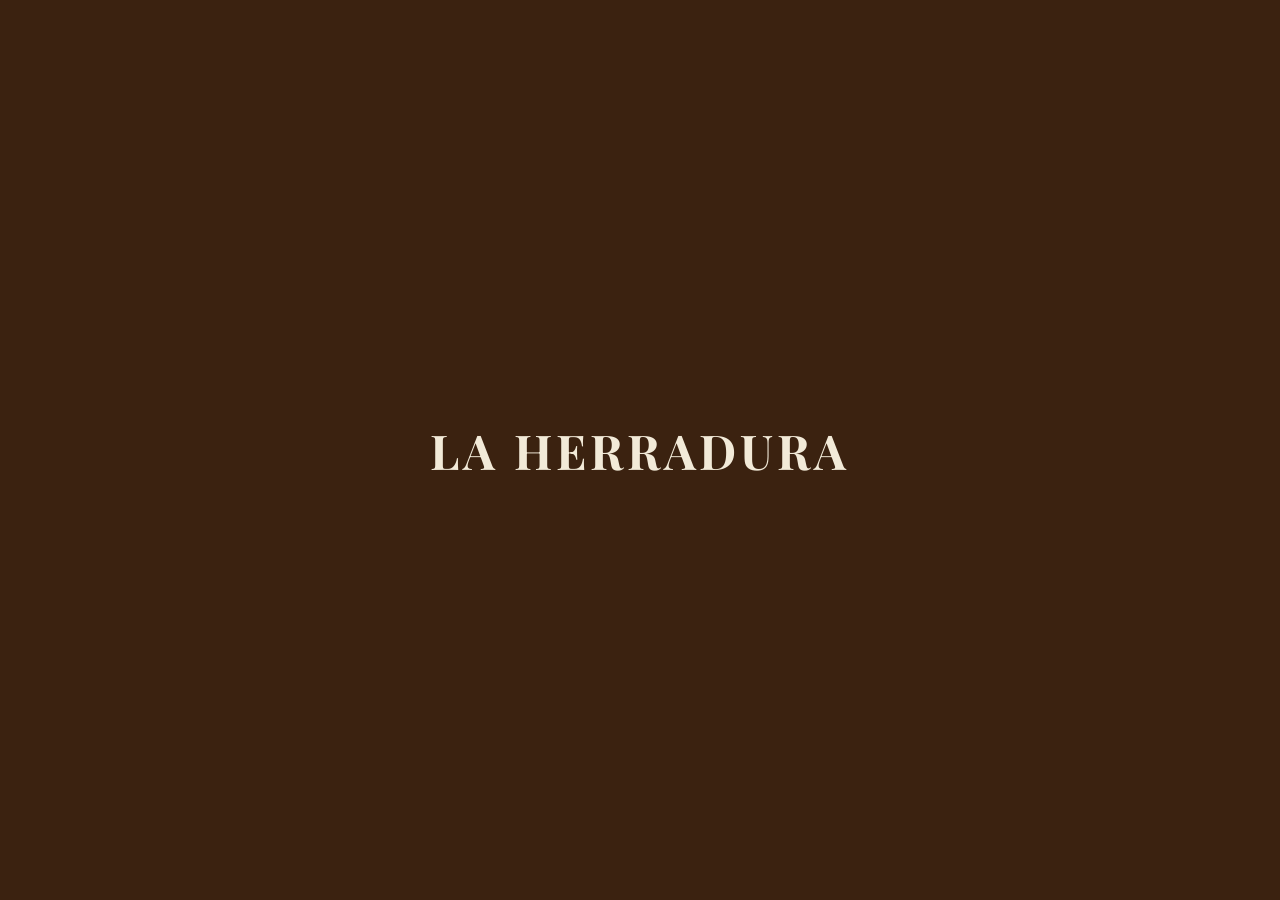
==== index.html @ 958ff257 "Update index.html" ====
<!DOCTYPE html>
<html lang="es">
<head>
    <meta charset="UTF-8">
    <meta name="viewport" content="width=device-width, initial-scale=1.0">
    <title>Maderera La Herradura</title>
    
    <!-- IMPORTACIÓN DE PLAYFAIR DISPLAY -->
    <link rel="preconnect" href="https://fonts.googleapis.com">
    <link rel="preconnect" href="https://fonts.gstatic.com" crossorigin>
    <link href="https://fonts.googleapis.com/css2?family=Playfair+Display:ital,wght@0,400..900;1,400..900&display=swap" rel="stylesheet">

    <style>
        /* ==========================================
           PALETA DE COLORES OFICIAL DE LA MARCA
        ========================================== */
        :root {
            --roble-oscuro: #3B2210;
            --pino-miel: #C8833A;
            --cedro-calido: #A05C2C;
            --arena-patagonica: #D9C4A0;
            --crema-madera: #F2EAD8;
            --carbon: #1C1C1B;
        }

        * {
            margin: 0;
            padding: 0;
            box-sizing: border-box;
            font-family: 'Segoe UI', system-ui, -apple-system, sans-serif;
        }

        body, html {
            width: 100%;
            height: 100%;
            overflow: hidden;
            background-color: var(--carbon);
        }

        /* ==========================================
           1. PANTALLA DE BIENVENIDA (SPLASH LOGO)
        ========================================== */
        #splash {
            position: fixed;
            top: 0;
            left: 0;
            width: 100vw;
            height: 100vh;
            background-color: var(--roble-oscuro);
            z-index: 1000;
            display: flex;
            justify-content: center;
            align-items: center;
            transition: opacity 1s ease, visibility 1s ease;
            padding: 20px;
        }

        #splash img {
            max-width: 260px;
            width: 70%;
            height: auto;
            opacity: 0;
            transform: scale(0.9);
            animation: logoEntrada 1.2s forwards ease-out;
        }

        /* RESGUARDO: Texto con Playfair Display si la foto falla */
        .logo-fallback {
            display: none;
            font-family: 'Playfair Display', serif;
            font-size: 3rem;
            font-weight: 700;
            color: var(--crema-madera);
            text-transform: uppercase;
            letter-spacing: 4px;
            text-align: center;
            opacity: 0;
            transform: scale(0.9);
            animation: logoEntrada 1.2s forwards ease-out;
        }

        @keyframes logoEntrada {
            to {
                opacity: 1;
                transform: scale(1);
            }
        }

        /* ==========================================
           2. CONTENEDOR PRINCIPAL Y PANTALLA DIVIDIDA
        ========================================== */
        .contenedor-principal {
            display: flex;
            width: 100vw;
            height: 100vh;
            position: relative;
        }

        .opcion {
            flex: 1;
            position: relative;
            display: flex;
            justify-content: center;
            align-items: center;
            text-decoration: none;
            overflow: hidden;
            transition: flex 0.5s cubic-bezier(0.25, 1, 0.5, 1);
        }

        .opcion:hover {
            flex: 1.25;
        }

        /* ==========================================
           3. ROTACIÓN Y SLIDER DE FOTOS (CROSSFADE)
        ========================================== */
        .slider-bg {
            position: absolute;
            top: 0;
            left: 0;
            width: 100%;
            height: 100%;
            z-index: 1;
        }

        .bg-slide {
            position: absolute;
            top: 0;
            left: 0;
            width: 100%;
            height: 100%;
            background-size: cover;
            background-position: center;
            opacity: 0;
            transition: opacity 1.5s ease-in-out, transform 0.8s ease;
            transform: scale(1);
        }

        .bg-slide.activa {
            opacity: 1;
        }

        .opcion:hover .bg-slide.activa {
            transform: scale(1.06);
        }

        /* Capa oscura de contraste sobre la foto */
        .overlay {
            position: absolute;
            top: 0;
            left: 0;
            width: 100%;
            height: 100%;
            background: linear-gradient(180deg, rgba(28,28,27,0.45) 0%, rgba(28,28,27,0.75) 100%);
            z-index: 2;
            transition: background 0.4s ease;
        }

        .opcion:hover .overlay {
            background: linear-gradient(180deg, rgba(28,28,27,0.3) 0%, rgba(28,28,27,0.65) 100%);
        }

        /* ==========================================
           4. CONTENIDOS Y TEXTOS
        ========================================== */
        .contenido {
            position: relative;
            z-index: 3;
            text-align: center;
            padding: 30px;
            color: var(--crema-madera);
            max-width: 480px;
        }

        .titulo {
            font-family: 'Playfair Display', serif; /* <--- AGREGÁ ESTA LÍNEA */
            font-size: 2.2rem;
            font-weight: 700;
            text-transform: uppercase;
            letter-spacing: 2px;
            margin-bottom: 12px;
            text-shadow: 0 2px 8px rgba(0,0,0,0.6);
            color: var(--crema-madera);
        }

        .subtitulo {
            font-size: 1rem;
            color: var(--arena-patagonica);
            margin-bottom: 25px;
            line-height: 1.4;
            opacity: 0.9;
            transition: transform 0.3s ease;
        }

        .boton {
            display: inline-block;
            padding: 12px 28px;
            font-size: 0.95rem;
            font-weight: 600;
            letter-spacing: 1px;
            text-transform: uppercase;
            color: var(--carbon);
            background-color: var(--pino-miel);
            border: 2px solid var(--pino-miel);
            border-radius: 4px;
            transition: all 0.3s ease;
            box-shadow: 0 4px 12px rgba(0,0,0,0.3);
        }

        .opcion:hover .boton {
            background-color: var(--crema-madera);
            border-color: var(--crema-madera);
            color: var(--roble-oscuro);
            transform: translateY(-2px);
            box-shadow: 0 6px 16px rgba(0,0,0,0.4);
        }

        /* Línea separadora vertical sutil */
        .opcion-cabanas {
            border-right: 1px solid rgba(217, 196, 160, 0.2);
        }

        /* Pie de página con ubicación */
        .footer-ubicacion {
            position: absolute;
            bottom: 20px;
            left: 50%;
            transform: translateX(-50%);
            z-index: 10;
            color: var(--arena-patagonica);
            font-size: 0.8rem;
            letter-spacing: 2px;
            text-transform: uppercase;
            background: rgba(59, 34, 16, 0.6);
            padding: 6px 16px;
            border-radius: 20px;
            backdrop-filter: blur(4px);
            border: 1px solid rgba(200, 131, 58, 0.3);
            pointer-events: none;
        }

        /* ==========================================
           5. ADAPTACIÓN PARA CELULARES (RESPONSIVE)
        ========================================== */
        @media (max-width: 768px) {
            .contenedor-principal {
                flex-direction: column;
            }

            .opcion-cabanas {
                border-right: none;
                border-bottom: 1px solid rgba(217, 196, 160, 0.2);
            }

            .opcion:hover {
                flex: 1;
            }

            .titulo {
                font-size: 1.6rem;
            }

            .subtitulo {
                font-size: 0.9rem;
                margin-bottom: 18px;
            }

            .boton {
                padding: 10px 22px;
                font-size: 0.85rem;
            }

            .logo-fallback {
                font-size: 2.2rem;
            }

            .footer-ubicacion {
                bottom: 10px;
                font-size: 0.7rem;
            }
        }
    </style>
</head>
<body>

    <!-- Pantalla de bienvenida / Splash Logo -->
    <div id="splash">
        <!-- Si la imagen falla, ejecuta onerror y muestra el texto alternativo -->
        <img id="logo-img" src="images/logo.png" alt="Maderera La Herradura Logo" onerror="mostrarFallbackLogo()">
        <span id="logo-text" class="logo-fallback">La Herradura</span>
    </div>

    <!-- Sección de Elección -->
    <div class="contenedor-principal">

        <!-- Opción 1: Cabañas -->
        <a href="Cabañas/index.html" class="opcion opcion-cabanas">
            <div class="slider-bg" id="slider-cabanas"></div>
            <div class="overlay"></div>
            <div class="contenido">
                <h2 class="titulo">Cabañas Woodframe</h2>
                <p class="subtitulo">Estructuras eficientes, diseño sustentable y materiales de primera calidad.</p>
                <span class="boton">Ver Proyectos</span>
            </div>
        </a>

        <!-- Opción 2: Maderas -->
        <a href="maderas/index.html" class="opcion opcion-maderas">
            <div class="slider-bg" id="slider-maderas"></div>
            <div class="overlay"></div>
            <div class="contenido">
                <h2 class="titulo">Venta de Maderas</h2>
                <p class="subtitulo">Tirantes, insumos, protecciones y soluciones para todos tus proyectos.</p>
                <span class="boton">Ver Catálogo</span>
            </div>
        </a>

        <!-- Leyenda local inferior -->
        <div class="footer-ubicacion">San Carlos de Bariloche • Patagonia</div>
    </div>

    <!-- ==========================================
       6. CONFIGURACIÓN DE IMÁGENES Y LÓGICA (JS)
    ========================================== -->
    <script>
        /* 
           AGREGA TUS FOTOS AQUÍ:
           Escribe las rutas de tus imágenes entre las comillas.
        */
        const fotosCabanas = [
            "images/cabana1.png",
            "images/cabana2.png",
            "images/cabana3.png"
        ];

        const fotosMaderas = [
            "images/madera1.png",
            "images/madera2.png",
            "images/madera3.png"
        ];

        // Función de resguardo si la foto del logo no carga o no existe
        function mostrarFallbackLogo() {
            const img = document.getElementById('logo-img');
            const txt = document.getElementById('logo-text');
            if (img) img.style.display = 'none';
            if (txt) txt.style.display = 'inline-block';
        }

        // Ocultar pantalla de bienvenida (Splash) a los 2 segundos
        window.addEventListener('DOMContentLoaded', () => {
            setTimeout(() => {
                const splash = document.getElementById('splash');
                splash.style.opacity = '0';
                splash.style.visibility = 'hidden';
            }, 2000);

            // Inicializar sliders de imágenes
            crearSlider('slider-cabanas', fotosCabanas);
            crearSlider('slider-maderas', fotosMaderas);
        });

        // Función encargada de cargar las fotos y hacer la transición suave
        function crearSlider(contenedorId, listaImagenes) {
            const contenedor = document.getElementById(contenedorId);
            if (!listaImagenes || listaImagenes.length === 0) return;

            listaImagenes.forEach((ruta, index) => {
                const divSlide = document.createElement('div');
                divSlide.classList.add('bg-slide');
                if (index === 0) divSlide.classList.add('activa');
                divSlide.style.backgroundImage = `url('${ruta}')`;
                contenedor.appendChild(divSlide);
            });

            if (listaImagenes.length <= 1) return;

            let indiceActual = 0;
            const slides = contenedor.querySelectorAll('.bg-slide');

            // Cambio automático de foto cada 4.5 segundos
            setInterval(() => {
                slides[indiceActual].classList.remove('activa');
                indiceActual = (indiceActual + 1) % slides.length;
                slides[indiceActual].classList.add('activa');
            }, 4500);
        }
    </script>
</body>
</html>
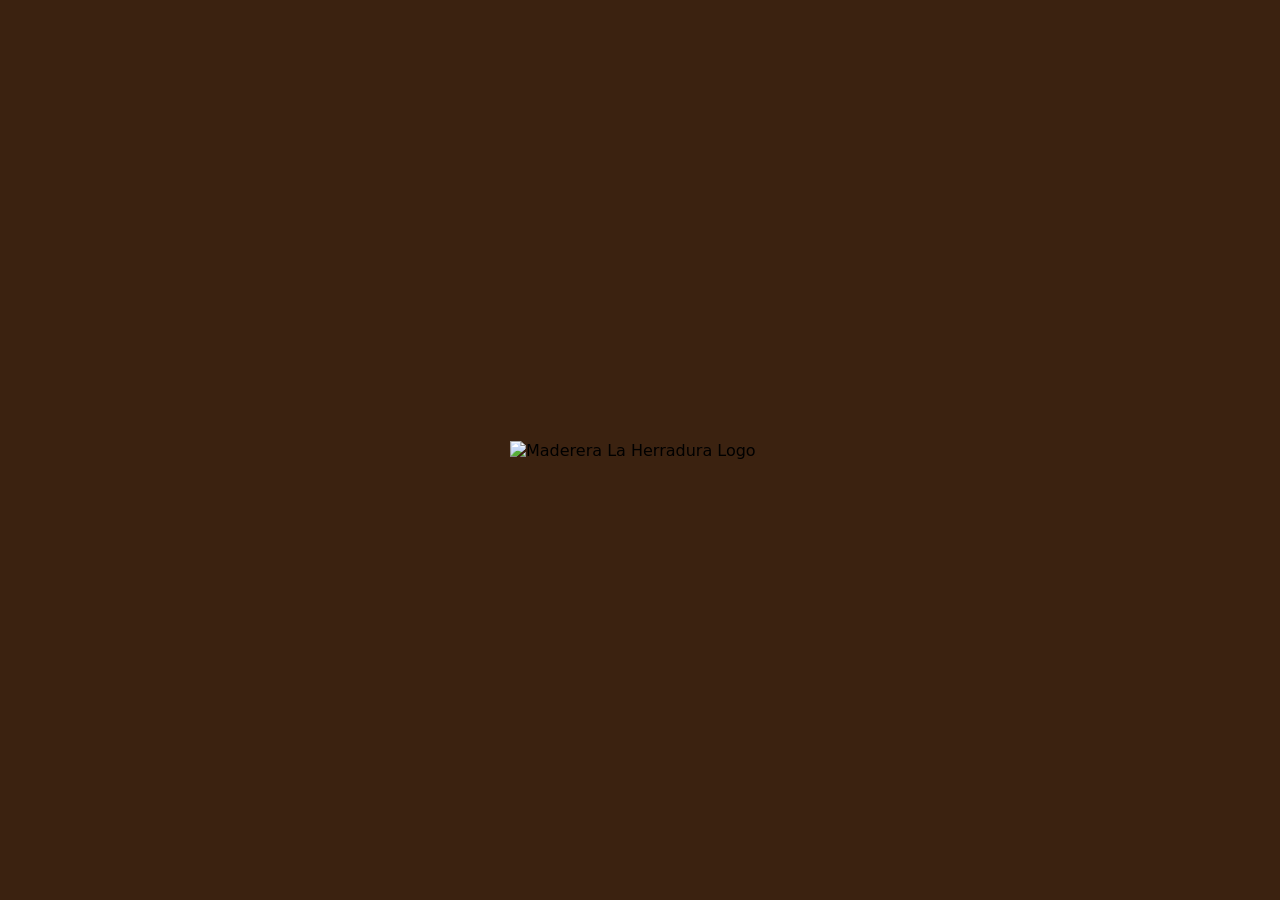
==== commit ba9588ef: "Update index.html" ====
--- a/index.html
+++ b/index.html
@@ -361,18 +361,36 @@
         });
 
         // Función encargada de cargar las fotos y hacer la transición suave
-        function crearSlider(contenedorId, listaImagenes) {
-            const contenedor = document.getElementById(contenedorId);
-            if (!listaImagenes || listaImagenes.length === 0) return;
-
-            listaImagenes.forEach((ruta, index) => {
-                const divSlide = document.createElement('div');
-                divSlide.classList.add('bg-slide');
-                if (index === 0) divSlide.classList.add('activa');
-                divSlide.style.backgroundImage = `url('${ruta}')`;
-                contenedor.appendChild(divSlide);
-            });
-
+        // Función encargada de cargar las fotos, elegir un inicio aleatorio y rotar
+function crearSlider(contenedorId, listaImagenes) {
+    const contenedor = document.getElementById(contenedorId);
+    if (!listaImagenes || listaImagenes.length === 0) return;
+
+    // 1. Selecciona un número al azar para el inicio
+    let indiceActual = Math.floor(Math.random() * listaImagenes.length);
+
+    listaImagenes.forEach((ruta, index) => {
+        const divSlide = document.createElement('div');
+        divSlide.classList.add('bg-slide');
+        
+        // 2. Activa únicamente la foto seleccionada al azar
+        if (index === indiceActual) divSlide.classList.add('activa');
+        
+        divSlide.style.backgroundImage = `url('${ruta}')`;
+        contenedor.appendChild(divSlide);
+    });
+
+    if (listaImagenes.length <= 1) return;
+
+    const slides = contenedor.querySelectorAll('.bg-slide');
+
+    // 3. Continúa la rotación desde la foto elegida al azar
+    setInterval(() => {
+        slides[indiceActual].classList.remove('activa');
+        indiceActual = (indiceActual + 1) % slides.length;
+        slides[indiceActual].classList.add('activa');
+    }, 4500);
+}
             if (listaImagenes.length <= 1) return;
 
             let indiceActual = 0;
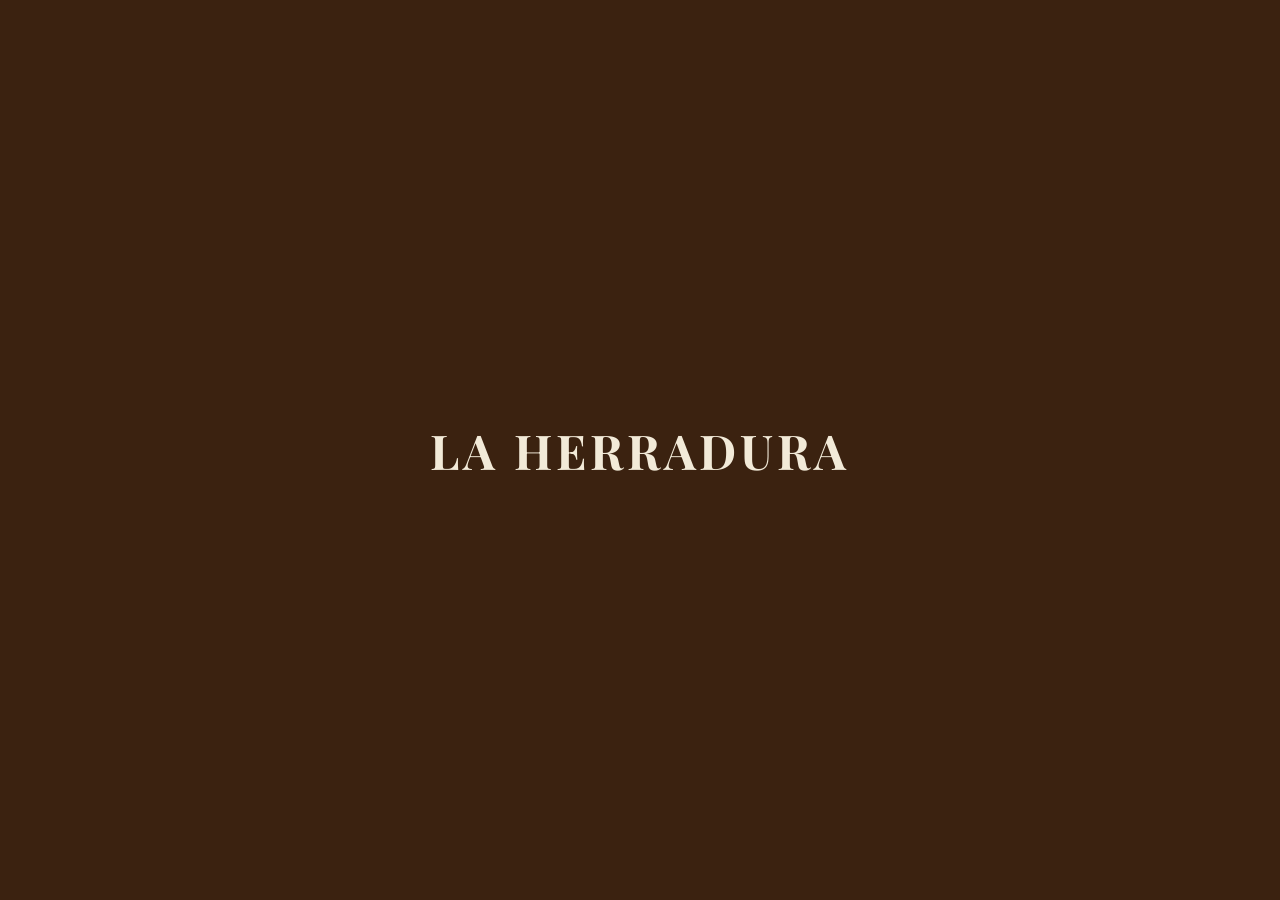
==== commit 63304f7d: "Update index.html" ====
--- a/index.html
+++ b/index.html
@@ -173,7 +173,7 @@
         }
 
         .titulo {
-            font-family: 'Playfair Display', serif; /* <--- AGREGÁ ESTA LÍNEA */
+            font-family: 'Playfair Display', serif;
             font-size: 2.2rem;
             font-weight: 700;
             text-transform: uppercase;
@@ -285,7 +285,6 @@
 
     <!-- Pantalla de bienvenida / Splash Logo -->
     <div id="splash">
-        <!-- Si la imagen falla, ejecuta onerror y muestra el texto alternativo -->
         <img id="logo-img" src="images/logo.png" alt="Maderera La Herradura Logo" onerror="mostrarFallbackLogo()">
         <span id="logo-text" class="logo-fallback">La Herradura</span>
     </div>
@@ -324,19 +323,26 @@
     ========================================== -->
     <script>
         /* 
-           AGREGA TUS FOTOS AQUÍ:
-           Escribe las rutas de tus imágenes entre las comillas.
+           RUTAS DE FOTOS DE CABAÑAS
         */
         const fotosCabanas = [
-            "images/cabana1.png",
-            "images/cabana2.png",
-            "images/cabana3.png"
+            "images/cabañasindex1.jpeg",
+            "images/cabañasindex2.jpeg",
+            "images/cabañasindex3.jpeg",
+            "images/cabañasindex4.jpeg",
+            "images/cabañasindex5.jpeg",
+            "images/cabañasindex6.jpeg",
+            "images/cabañasindex7.jpeg"
         ];
 
+        /* 
+           RUTAS DE FOTOS DE MADERAS
+           (Modifica o suma más según las vayas subiendo a GitHub)
+        */
         const fotosMaderas = [
-            "images/madera1.png",
-            "images/madera2.png",
-            "images/madera3.png"
+            "images/maderasindex1.jpeg",
+            "images/maderasindex2.jpeg",
+            "images/maderasindex3.jpeg"
         ];
 
         // Función de resguardo si la foto del logo no carga o no existe
@@ -360,43 +366,30 @@
             crearSlider('slider-maderas', fotosMaderas);
         });
 
-        // Función encargada de cargar las fotos y hacer la transición suave
         // Función encargada de cargar las fotos, elegir un inicio aleatorio y rotar
-function crearSlider(contenedorId, listaImagenes) {
-    const contenedor = document.getElementById(contenedorId);
-    if (!listaImagenes || listaImagenes.length === 0) return;
-
-    // 1. Selecciona un número al azar para el inicio
-    let indiceActual = Math.floor(Math.random() * listaImagenes.length);
-
-    listaImagenes.forEach((ruta, index) => {
-        const divSlide = document.createElement('div');
-        divSlide.classList.add('bg-slide');
-        
-        // 2. Activa únicamente la foto seleccionada al azar
-        if (index === indiceActual) divSlide.classList.add('activa');
-        
-        divSlide.style.backgroundImage = `url('${ruta}')`;
-        contenedor.appendChild(divSlide);
-    });
-
-    if (listaImagenes.length <= 1) return;
-
-    const slides = contenedor.querySelectorAll('.bg-slide');
-
-    // 3. Continúa la rotación desde la foto elegida al azar
-    setInterval(() => {
-        slides[indiceActual].classList.remove('activa');
-        indiceActual = (indiceActual + 1) % slides.length;
-        slides[indiceActual].classList.add('activa');
-    }, 4500);
-}
+        function crearSlider(contenedorId, listaImagenes) {
+            const contenedor = document.getElementById(contenedorId);
+            if (!listaImagenes || listaImagenes.length === 0) return;
+
+            // 1. Selecciona un número al azar para el inicio
+            let indiceActual = Math.floor(Math.random() * listaImagenes.length);
+
+            listaImagenes.forEach((ruta, index) => {
+                const divSlide = document.createElement('div');
+                divSlide.classList.add('bg-slide');
+                
+                // 2. Activa únicamente la foto seleccionada al azar
+                if (index === indiceActual) divSlide.classList.add('activa');
+                
+                divSlide.style.backgroundImage = `url('${ruta}')`;
+                contenedor.appendChild(divSlide);
+            });
+
             if (listaImagenes.length <= 1) return;
 
-            let indiceActual = 0;
             const slides = contenedor.querySelectorAll('.bg-slide');
 
-            // Cambio automático de foto cada 4.5 segundos
+            // 3. Continúa la rotación desde la foto elegida al azar
             setInterval(() => {
                 slides[indiceActual].classList.remove('activa');
                 indiceActual = (indiceActual + 1) % slides.length;
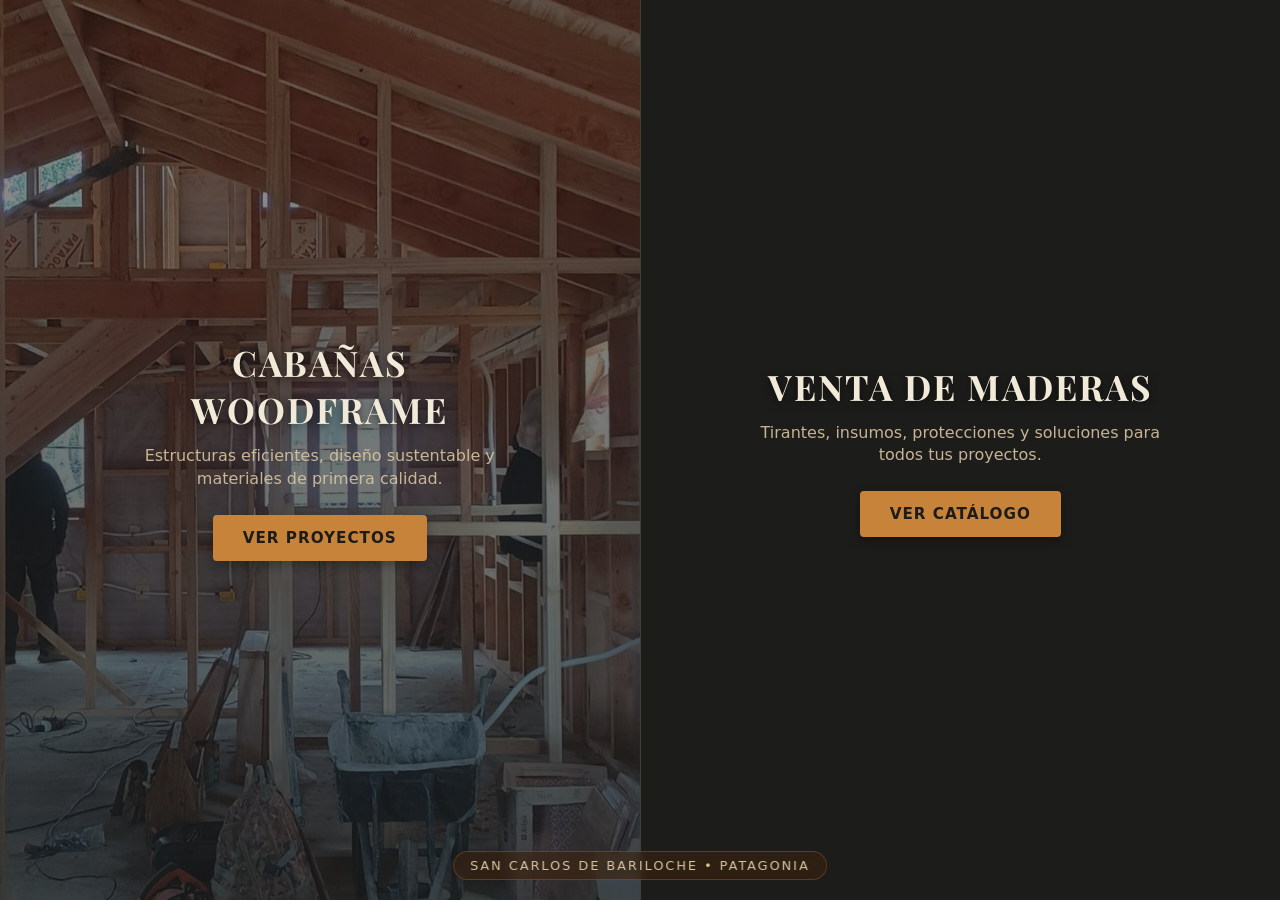
==== commit 261897a6: "Update index.html" ====
--- a/index.html
+++ b/index.html
@@ -9,6 +9,16 @@
     <link rel="preconnect" href="https://fonts.googleapis.com">
     <link rel="preconnect" href="https://fonts.gstatic.com" crossorigin>
     <link href="https://fonts.googleapis.com/css2?family=Playfair+Display:ital,wght@0,400..900;1,400..900&display=swap" rel="stylesheet">
+
+    <!-- SCRIPT DE RESPALDO PARA EL LOGO (SE EJECUTA ANTES DE CARGAR LA IMAGEN) -->
+    <script>
+        function mostrarFallbackLogo() {
+            const img = document.getElementById('logo-img');
+            const txt = document.getElementById('logo-text');
+            if (img) img.style.display = 'none';
+            if (txt) txt.style.display = 'inline-block';
+        }
+    </script>
 
     <style>
         /* ==========================================
@@ -337,7 +347,6 @@
 
         /* 
            RUTAS DE FOTOS DE MADERAS
-           (Modifica o suma más según las vayas subiendo a GitHub)
         */
         const fotosMaderas = [
             "images/maderasindex1.jpeg",
@@ -345,20 +354,14 @@
             "images/maderasindex3.jpeg"
         ];
 
-        // Función de resguardo si la foto del logo no carga o no existe
-        function mostrarFallbackLogo() {
-            const img = document.getElementById('logo-img');
-            const txt = document.getElementById('logo-text');
-            if (img) img.style.display = 'none';
-            if (txt) txt.style.display = 'inline-block';
-        }
-
         // Ocultar pantalla de bienvenida (Splash) a los 2 segundos
         window.addEventListener('DOMContentLoaded', () => {
             setTimeout(() => {
                 const splash = document.getElementById('splash');
-                splash.style.opacity = '0';
-                splash.style.visibility = 'hidden';
+                if (splash) {
+                    splash.style.opacity = '0';
+                    splash.style.visibility = 'hidden';
+                }
             }, 2000);
 
             // Inicializar sliders de imágenes
@@ -369,7 +372,7 @@
         // Función encargada de cargar las fotos, elegir un inicio aleatorio y rotar
         function crearSlider(contenedorId, listaImagenes) {
             const contenedor = document.getElementById(contenedorId);
-            if (!listaImagenes || listaImagenes.length === 0) return;
+            if (!contenedor || !listaImagenes || listaImagenes.length === 0) return;
 
             // 1. Selecciona un número al azar para el inicio
             let indiceActual = Math.floor(Math.random() * listaImagenes.length);
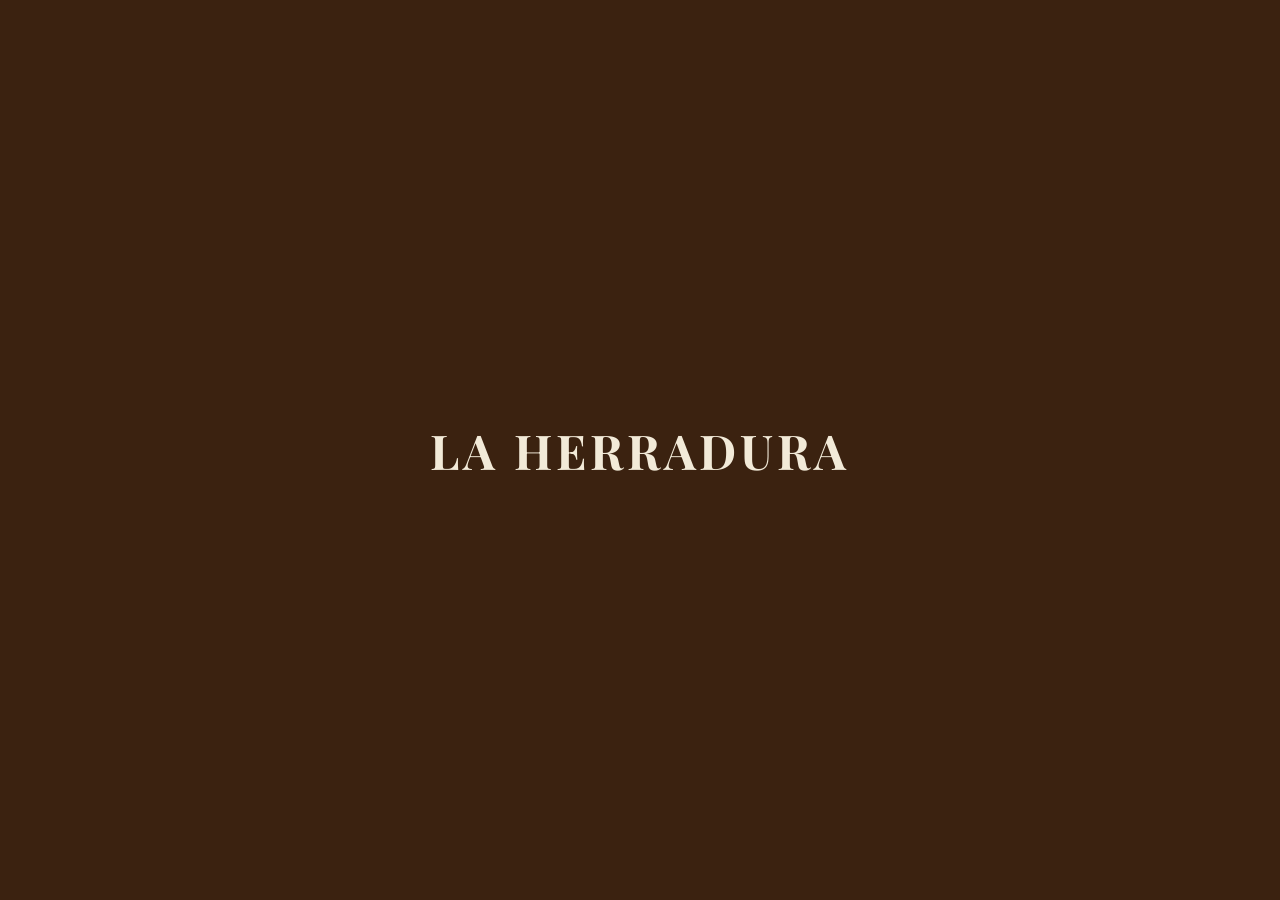
==== commit 9f7a3558: "Update index.html" ====
--- a/index.html
+++ b/index.html
@@ -332,9 +332,6 @@
        6. CONFIGURACIÓN DE IMÁGENES Y LÓGICA (JS)
     ========================================== -->
     <script>
-        /* 
-           RUTAS DE FOTOS DE CABAÑAS
-        */
         const fotosCabanas = [
             "images/cabañasindex1.jpeg",
             "images/cabañasindex2.jpeg",
@@ -345,17 +342,18 @@
             "images/cabañasindex7.jpeg"
         ];
 
-        /* 
-           RUTAS DE FOTOS DE MADERAS
-        */
         const fotosMaderas = [
             "images/maderasindex1.jpeg",
             "images/maderasindex2.jpeg",
-            "images/maderasindex3.jpeg"
+            "images/maderasindex3.jpeg",
+            "images/maderasindex4.jpeg",
+            "images/maderasindex5.jpeg",
+            "images/maderasindex6.jpeg",
+            "images/maderasindex7.jpeg",
         ];
 
-        // Ocultar pantalla de bienvenida (Splash) a los 2 segundos
         window.addEventListener('DOMContentLoaded', () => {
+            // Oculta la pantalla de bienvenida a los 2 segundos
             setTimeout(() => {
                 const splash = document.getElementById('splash');
                 if (splash) {
@@ -364,24 +362,27 @@
                 }
             }, 2000);
 
-            // Inicializar sliders de imágenes
-            crearSlider('slider-cabanas', fotosCabanas);
-            crearSlider('slider-maderas', fotosMaderas);
+            const duracionFoto = 4000; // Cada foto se mantiene 4 segundos
+            const desfase = 2000;      // Maderas espera 2 segundos antes de arrancar su ciclo
+
+            // Cabañas cambia a los 0s, 4s, 8s...
+            crearSlider('slider-cabanas', fotosCabanas, duracionFoto, 0);
+
+            // Maderas cambia a los 2s, 6s, 10s...
+            crearSlider('slider-maderas', fotosMaderas, duracionFoto, desfase);
         });
 
-        // Función encargada de cargar las fotos, elegir un inicio aleatorio y rotar
-        function crearSlider(contenedorId, listaImagenes) {
+        function crearSlider(contenedorId, listaImagenes, intervalo, tiempoEsperaInicial) {
             const contenedor = document.getElementById(contenedorId);
             if (!contenedor || !listaImagenes || listaImagenes.length === 0) return;
 
-            // 1. Selecciona un número al azar para el inicio
+            // Selección aleatoria independiente para cada lado
             let indiceActual = Math.floor(Math.random() * listaImagenes.length);
 
             listaImagenes.forEach((ruta, index) => {
                 const divSlide = document.createElement('div');
                 divSlide.classList.add('bg-slide');
                 
-                // 2. Activa únicamente la foto seleccionada al azar
                 if (index === indiceActual) divSlide.classList.add('activa');
                 
                 divSlide.style.backgroundImage = `url('${ruta}')`;
@@ -392,12 +393,14 @@
 
             const slides = contenedor.querySelectorAll('.bg-slide');
 
-            // 3. Continúa la rotación desde la foto elegida al azar
-            setInterval(() => {
-                slides[indiceActual].classList.remove('activa');
-                indiceActual = (indiceActual + 1) % slides.length;
-                slides[indiceActual].classList.add('activa');
-            }, 4500);
+            // Aplica el desfase inicial antes de arrancar el ciclo continuo
+            setTimeout(() => {
+                setInterval(() => {
+                    slides[indiceActual].classList.remove('activa');
+                    indiceActual = (indiceActual + 1) % slides.length;
+                    slides[indiceActual].classList.add('activa');
+                }, intervalo);
+            }, tiempoEsperaInicial);
         }
     </script>
 </body>
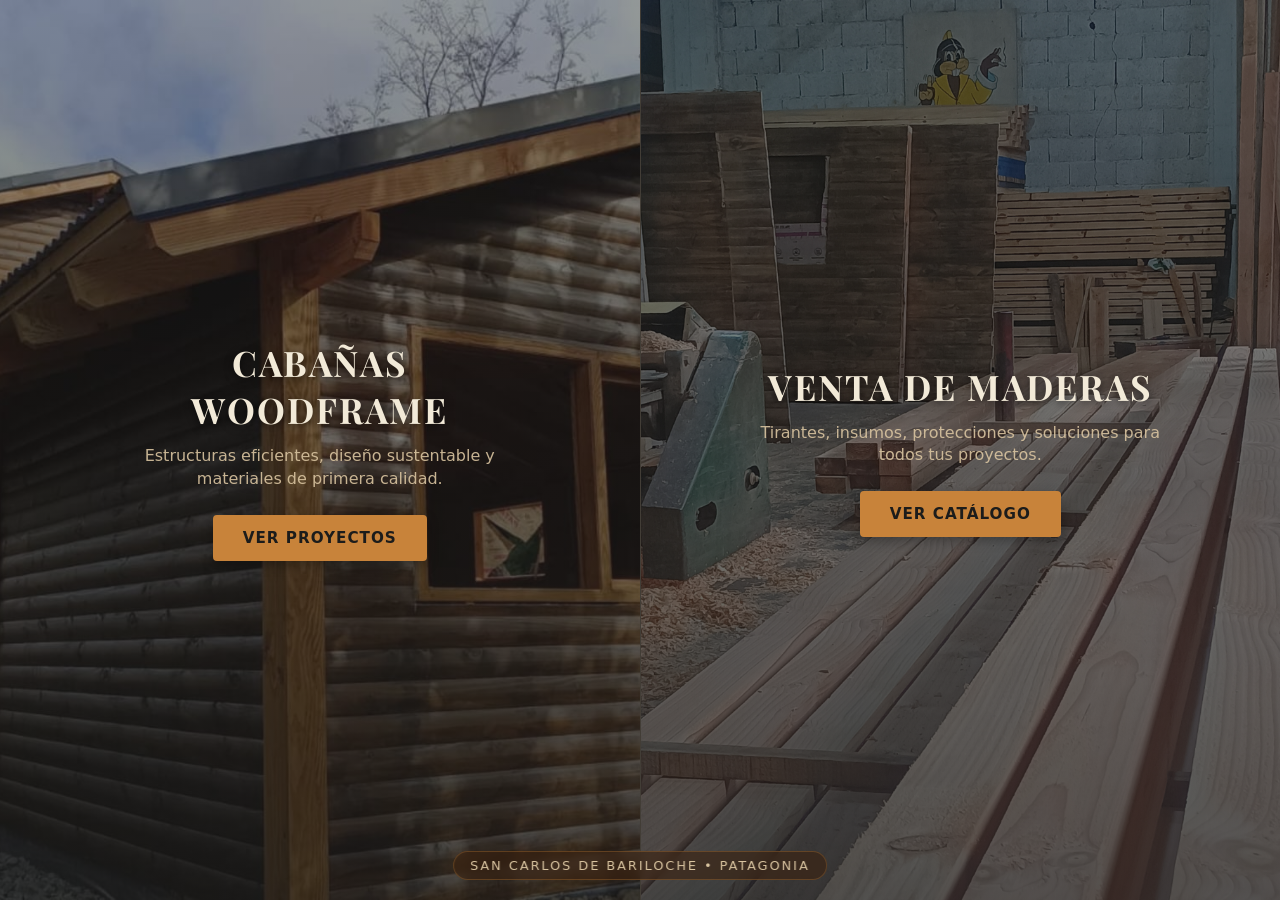
==== commit debe2c02: "Update index.html" ====
--- a/index.html
+++ b/index.html
@@ -343,13 +343,13 @@
         ];
 
         const fotosMaderas = [
-            "images/maderasindex1.jpeg",
-            "images/maderasindex2.jpeg",
-            "images/maderasindex3.jpeg",
-            "images/maderasindex4.jpeg",
-            "images/maderasindex5.jpeg",
-            "images/maderasindex6.jpeg",
-            "images/maderasindex7.jpeg",
+            "images/maderasindex1.png",
+            "images/maderasindex2.png",
+            "images/maderasindex3.png",
+            "images/maderasindex4.png",
+            "images/maderasindex5.png",
+            "images/maderasindex6.png",
+            "images/maderasindex7.png",
         ];
 
         window.addEventListener('DOMContentLoaded', () => {
